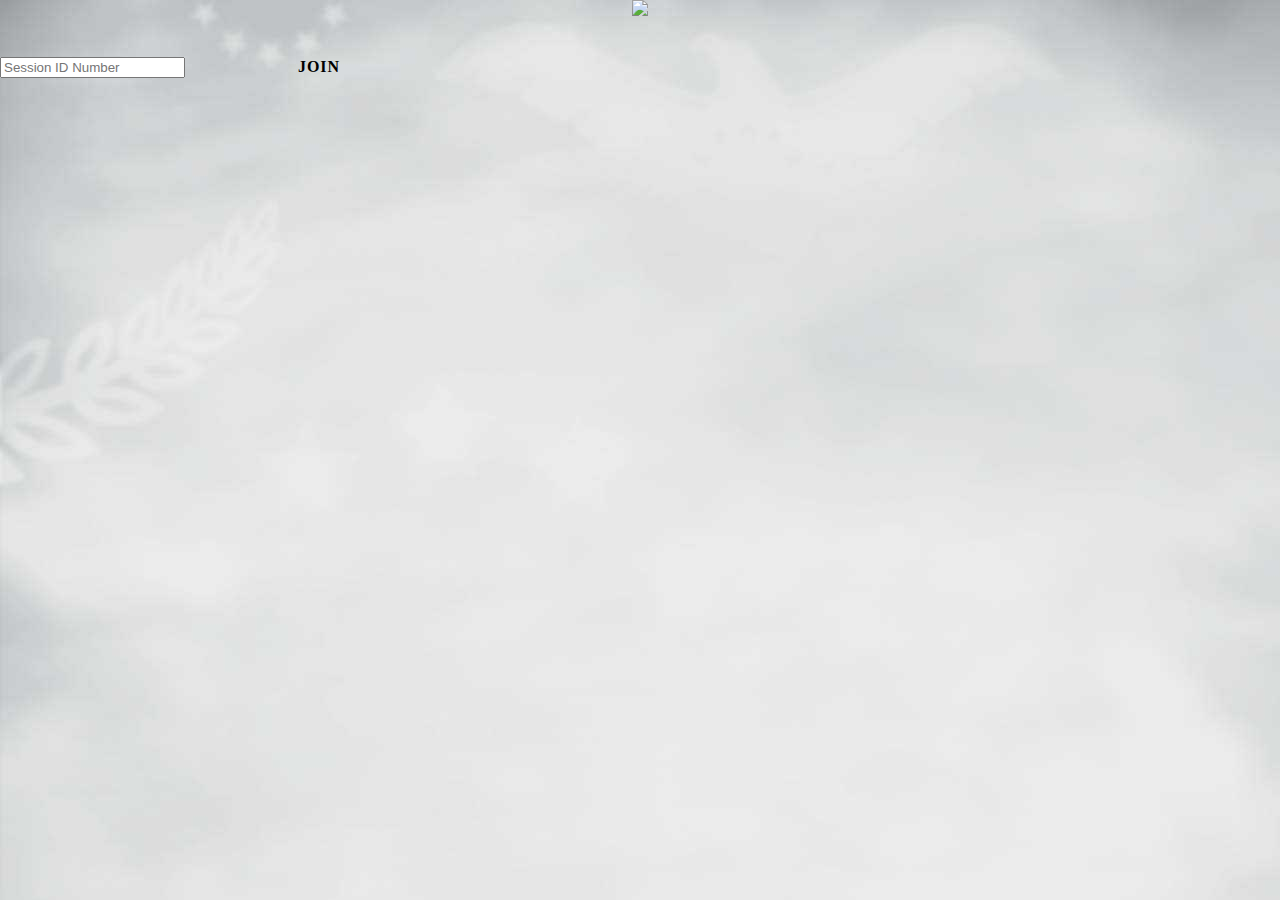
==== index.html @ 445203ab "Initial commit" ====
<!DOCTYPE html PUBLIC "-//W3C//DTD XHTML 1.0 Strict//EN" "http://www.w3.org/TR/xhtml1/DTD/xhtml1-strict.dtd">
<html xmlns="http://www.w3.org/1999/xhtml" lang="en-us" xml:lang="en-us" >
  <head>
    <meta charset="utf-8">
    <title>Interpreter Portal Login - United States Courts</title>
   <meta content="width=device-width, initial-scale=1" name="viewport" />
    <link rel="stylesheet" href="css/interpreter-dashboard.css">
  </head>
  <body>

<div class="holster">
<form action="dashboard.html" method="get" class="signup-form">
<div class="form">

  <div class="form-header" align="center">
        <img src="img/watermark_icon.png"><h1></h1>
  </div>

    <div class="form-body">

      <div class="form-group">
        <label for="videoID" class="label-title"></label>
        <input name="sessionalias" id="videoID" class="form-input" type="text" placeholder="Session ID Number" />
        <button type="submit" class="btn">join</button>
      </div>

    </div>
 </div>
</form> 
</div>
</body>
</html>
---- css/interpreter-dashboard.css ----
@import url('https://fonts.googleapis.com/css2?family=Ovo&family=Roboto+Condensed:ital,wght@0,300;0,400;0,700;1,400&family=Roboto+Serif:opsz,wght@8..144,500&display=swap');


body {
	padding: 0;
	margin: 0;
	background-color: #666;
	background-image: url('../img/flatmosphere-no-star.jpg');
	/*background-position: 0px 100px;
	background-repeat: no-repeat; */
}

video{
	postion: relative;
	width: 100%;
	display: inline-block;
	border:  solid 2px #333;
	border-radius: 10px;

}

.framework {

position: absolute;
top: 0;
bottom: 0;
left: 0;
right: 0;
background-image: linear-gradient(to right, rgba(71,78,104,0.15), rgba(71,78,104,0.53));	
}

.parent {
display: grid;
grid-template-columns: 5% 1fr 2% 1fr 5%;
grid-template-rows: 10% repeat(2, 1fr) 10%;
grid-column-gap: 3px;
grid-row-gap: 10px;
position: absolute;
top: 0;
bottom: 0;
left: 0;
right: 0;
}

.header { grid-area: 1 / 1 / 2 / 6; }
.gutterleft { grid-area: 2 / 1 / 4 / 2; }
.inboundprogram { grid-area: 2 / 2 / 3 / 3; }
.pillarmiddle { grid-area: 2 / 3 / 4 / 4; }
.outboundprogram { grid-area: 2 / 4 / 3 / 5; }
.gutterright { grid-area: 2 / 5 / 4 / 6; }
.inboundcontrols { grid-area: 3 / 2 / 4 / 3; }
.outboundcontrols { grid-area: 3 / 4 / 4 / 5; }
.footer { grid-area: 4 / 1 / 5 / 6; }


.header {

}
	.header img {height: 50px; padding-top: 20px;}


.gutterleft {

}

.inboundprogram {

}

.pillarmiddle {

}

.outboundprogram {

}

.gutterright {

}

.inboundcontrols {
border:  solid 2px #333;
border-radius: 10px;
}

.outboundcontrols {
border:  solid 2px #333;
border-radius: 10px;
}

.footer {

}

/* Indicator Lights */

#statusindicator{
	padding: 20px;
}

.red {
	background-color: #dc3838;
}

.circle {
  width: 25px;
  height: 25px;
  border-radius: 50%;
  box-shadow: 0px 0px 1px 1px #0000001a;
}

.pulse {
  animation: pulse-animation 2s infinite;
}

@keyframes pulse-animation {
  0% {
    box-shadow: 0 0 0 0px rgba(0, 0, 0, 0.2);
  }
  100% {
    box-shadow: 0 0 0 20px rgba(0, 0, 0, 0);
  }
}

/* CONTROLS */
.controlsType{
font-family: Ovo, serif;
font-weight: bold;
font-size: 30px;
color: #121212;
text-align: center;
letter-spacing: 2px;
text-shadow: 2px 4px 3px rgba(0,0,0,0.3), 0px -2px 5px rgba(255,255,255,0.3);
padding: 10px;
}

.inboundControls
{

}




.outboundControls
{


}

.videoControls {
  width:  100%;
  height: 50px;
  background-color: #333;
  cursor:  pointer;
  /* border-bottom-left-radius: 5px;
  border-bottom-right-radius: 5px;
   background-image: linear-gradient(180deg, #333 0%, #000 127%); */
  background: rgba(255,255,255,0.3);
  position: absolute;
  display: inline-block;
  bottom: 0;
  left: 0;
}

.inbound_session_btns{
cursor:  pointer;
width: 100%;
height: 100%;
display: inline-block;
background: rgba(255,255,255,0.3);
}

.outbound_session_btns{
cursor:  pointer;
width: 100%;
height: 100%;
display: inline-block;
background: rgba(255,255,255,0.3);
}

/*.btn-txt{
	padding-left: 10px;
	display: inline-block;
}
  
  .icon::before {
    display: inline-block;
     text-rendering: auto;
    -webkit-font-smoothing: antialiased;
  }

  .playerbtn {
    cursor: pointer;
    height: 30px;
    font-size: 18px;
    min-width: 150px;
    max-width: 250px;
    background-color: transparent;
    border: none;
    align-content: center;
    padding-top: 10px;
    padding-bottom: 10px;
    padding-left: 0px;
    padding-right: 0px;
  }

  .playerbtn button{
    align-content: center;
  }

   .ibcamera-tog:before {
  font: var(--fa-font-solid);
  content: "\f03d";
  color: #FFF;
  text-shadow: 0 2px 4px rgba(0, 0, 0, 0.8);
  } 

  .ibcamera-tog.is-active:before {
  font: var(--fa-font-solid);
  content: "\f4e2";
  color: #ec6c70;
  text-shadow: 0 2px 4px rgba(0, 0, 0, 0.8);
  }

  .obcamera-tog:before {
  font: var(--fa-font-solid);
  content: "\f03d";
  color: #FFF;
  text-shadow: 0 2px 4px rgba(0, 0, 0, 0.8);
  } 

  .obcamera-tog.is-active:before {
  font: var(--fa-font-solid);
  content: "\f4e2";
  color: #ec6c70;
  text-shadow: 0 2px 4px rgba(0, 0, 0, 0.8);
  }

  .ibmic-tog:before {
  font: var(--fa-font-solid);
  content: "\f130";
  color: #FFF;
  text-shadow: 0 2px 4px rgba(0, 0, 0, 0.8);
  } 

  .ibmic-tog.is-active:before {
  font: var(--fa-font-solid);
  content: "\f131";
  color: #ec6c70;
  text-shadow: 0 2px 4px rgba(0, 0, 0, 0.8);
  }
	
  .obmic-tog:before {
  font: var(--fa-font-solid);
  content: "\f130";
  color: #FFF;
  text-shadow: 0 2px 4px rgba(0, 0, 0, 0.8);
  } 

  .obmic-tog.is-active:before {
  font: var(--fa-font-solid);
  content: "\f131";
  color: #ec6c70;
  text-shadow: 0 2px 4px rgba(0, 0, 0, 0.8);
  }

 .iboutput-tog:before {
  font: var(--fa-font-solid);
  content: "\f028";
  color: #FFF;
  text-shadow: 0 2px 4px rgba(0, 0, 0, 0.8);
  } 

  .iboutput-tog.is-active:before {
  font: var(--fa-font-solid);
  content: "\f6a9";
  color: #ec6c70;
  text-shadow: 0 2px 4px rgba(0, 0, 0, 0.8);
  }

  .oboutput-tog:before {
  font: var(--fa-font-solid);
  content: "\f028";
  color: #FFF;
  text-shadow: 0 2px 4px rgba(0, 0, 0, 0.8);
  } 

  .oboutput-tog.is-active:before {
  font: var(--fa-font-solid);
  content: "\f6a9";
  color: #ec6c70;
  text-shadow: 0 2px 4px rgba(0, 0, 0, 0.8);
  }

  .ibfullscreen-tog:before {
  font: var(--fa-font-solid);
  content: "\f065";
  color: #FFF;
  text-shadow: 0 2px 4px rgba(0, 0, 0, 0.8);
  } 

  .ibfullscreen-tog.is-active:before {
  font: var(--fa-font-solid);
  content: "\f065";
  color: #FFF;
  text-shadow: 0 2px 4px rgba(0, 0, 0, 0.8);
  }

  .obfullscreen-tog:before {
  font: var(--fa-font-solid);
  content: "\f065";
  color: #FFF;
  text-shadow: 0 2px 4px rgba(0, 0, 0, 0.8);
  } 

  .obfullscreen-tog.is-active:before {
  font: var(--fa-font-solid);
  content: "\f065";
  color: #FFF;
  text-shadow: 0 2px 4px rgba(0, 0, 0, 0.8);
  }


  .ibdisconnect:before {
  font: var(--fa-font-solid);
  content: "\e552";
  color: #ec6c70;
  text-shadow: 0 2px 4px rgba(0, 0, 0, 0.8);
  } 

  .ibisconnect.is-active:before {
  font: var(--fa-font-solid);
  content: "\e552";
  color: #ec6c70;
  text-shadow: 0 2px 4px rgba(0, 0, 0, 0.8);
  }

  .obdisconnect:before {
  font: var(--fa-font-solid);
  content: "\e552";
  color: #ec6c70;
  text-shadow: 0 2px 4px rgba(0, 0, 0, 0.8);
  } 

  .obdisconnect.is-active:before {
  font: var(--fa-font-solid);
  content: "\e552";
  color: #ec6c70;
  text-shadow: 0 2px 4px rgba(0, 0, 0, 0.8);
  } */


/* NEW STYLES FOR BUTTONS FROM CODEPEN */

.btn {
	width: 250px;
	border: none;
	border-radius: 7px;
	font-family: 'Lato';
	font-size: inherit;
	color: inherit;
	background: none;
	cursor: pointer;
	padding: 12px 12px;
	display: inline-block;
	margin: 5px 5px;
	text-transform: uppercase;
	letter-spacing: 1px;
	font-weight: 700;
	outline: none;
	position: relative;
	-webkit-transition: all 0.3s;
	-moz-transition: all 0.3s;
	transition: all 0.3s;
}

.btn:after {
	content: '';
	position: absolute;
	z-index: -1;
	-webkit-transition: all 0.3s;
	-moz-transition: all 0.3s;
	transition: all 0.3s;
}

/* Pseudo elements for icons */
.btn:before {
	font-family: 'FontAwesome';
	speak: none;
	font-style: normal;
	font-weight: normal;
	font-variant: normal;
	text-transform: none;
	line-height: 1;
	position: relative;
	-webkit-font-smoothing: antialiased;
}


/* Icon separator */
.btn-sep {
	padding: 10px 15px 10px 40px;
}

.btn-sep:before {
	background: rgba(0,0,0,0.15);
	border-top-left-radius: 7px;
	border-bottom-left-radius: 7px;
}

/* Special Blue Buttons */
.btn-special {
	background: #3498db;
	color: #fff;
}

.btn-special:hover {
	background: #2980b9;
}

.btn-special:active {
	background: #2980b9;
	top: 2px;
}

.btn-special:before {
	position: absolute;
	height: 100%;
	left: 0;
	top: 0;
	line-height: 2.5;
	font-size: 100%;
	width: 30px;
}

/* Standard Green and Red Buttons */
.btn-standard {
	background: #2ecc71;
	color: #fff;
}

.btn-standard:hover {
	background: #27ae60;
}

.btn-standard:active {
	background: #27ae60;
	top: 2px;
}

.btn-standard:before {
	position: absolute;
	height: 100%;
	left: 0;
	top: 0;
	line-height: 2.5;
	font-size: 100%;
	width: 30px;
}

.btn-standard.is-active
{
	background: #e74c3c;
}


/* Black Admin buttons */
.btn-admin {
	background: #34495e;
	color: #fff;
}

.btn-admin:hover {
	background: #2c3e50;
}

.btn-admin:active {
	background: #2c3e50;
	top: 2px;
}

.btn-admin:before {
	position: absolute;
	height: 100%;
	left: 0;
	top: 0;
	line-height: 2.5;
	font-size: 100%;
	width: 30px;
}

/* Icons */

.iboutput-tog:before {
	content: "\f028";
}

.iboutput-tog.is-active:before {
	content: "\f6a9";
}

.ibcamera-tog:before {
  content: "\f03d";
  } 

  .ibcamera-tog.is-active:before {
  content: "\f4e2";
  }

  .obcamera-tog:before {
  content: "\f03d";
  } 

  .obcamera-tog.is-active:before {
  content: "\f4e2";
  }

  .ibmic-tog:before {
  content: "\f130";
  } 

  .ibmic-tog.is-active:before {
  content: "\f131";
  }
	
  .obmic-tog:before {
  content: "\f130";
  } 

  .obmic-tog.is-active:before {
  content: "\f131";
  }

 .iboutput-tog:before {
	content: "\f028";
}

.iboutput-tog.is-active:before {
	content: "\f6a9";
}

  .oboutput-tog:before {
  	content: "\f028";
  } 

  .oboutput-tog.is-active:before {
  content: "\f6a9";
  }

  .ibfullscreen-tog:before {
  content: "\f065";
  } 

  .ibfullscreen-tog.is-active:before {
  content: "\f065";
  }

  .obfullscreen-tog:before {
  content: "\f065";
  } 

  .obfullscreen-tog.is-active:before {
  content: "\f065";
  }

  .ibdisconnect:before {
  content: "\e552";
  } 

  .ibisconnect.is-active:before {
  content: "\e552";
  }

  .obdisconnect:before {
  content: "\e552";
  } 

  .obdisconnect.is-active:before {
  content: "\e552";
  }
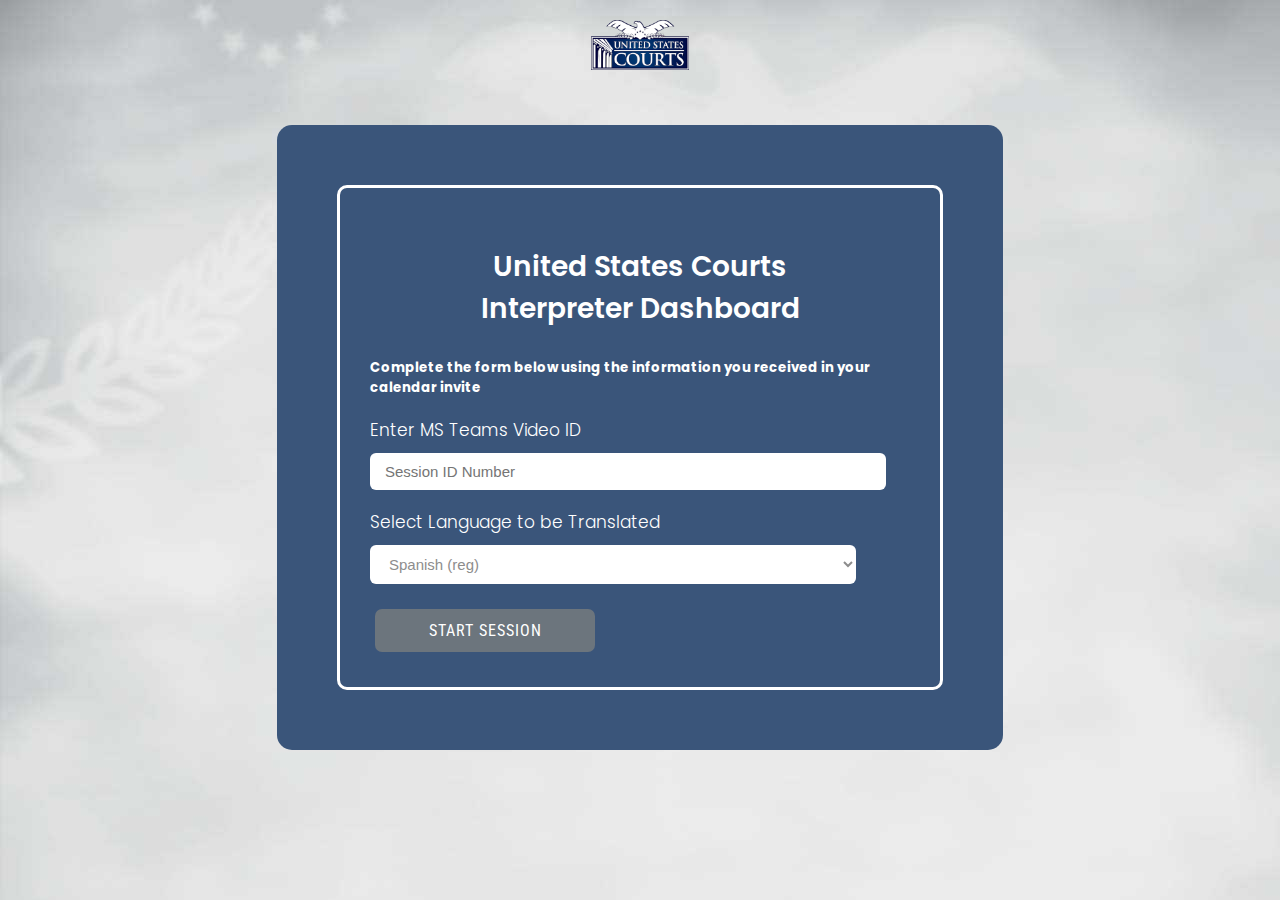
==== commit 97993245: "big push funcitonal demo" ====
--- a/index.html
+++ b/index.html
@@ -8,25 +8,77 @@
   </head>
   <body>
 
-<div class="holster">
-<form action="dashboard.html" method="get" class="signup-form">
+<div class="idxparent">
+
+  <div class="idxheader" align="center">
+    <img src="img/USCourtsLogoPlain.png">
+  </div>
+  <div class="idxleft"></div>
+  <div class="idxmain">
+    <div class="form-body">
+        <div class="row">
+            <div class="form-holder">
+                <div class="form-content">
+                    <div class="form-items">
+                        <div align="center">
+                        <h3>United States Courts <br> Interpreter Dashboard</h3>
+                
+                        <h5>Complete the form below using the information you received in your calendar invite</h5>
+                      </div>
+
+                          <form action="dashboard.html" method="get" class="signup-form">
+                            <p>Enter MS Teams Video ID</p>
+                            <input name="sessionid" id="videoID" class="form-input" type="text" placeholder="Session ID Number" /> <br>
+                            <p>Select Language to be Translated</p>
+                            <select name="languageid" id="langID" class="form-input" placeholder="select language" />
+                                <option value="esp">Spanish (reg)</option>
+                                <option value="fr">French (reg)</option>
+                                <option value="kr">Korean</option>
+                                <option value="cmd">Chinese (Mandarin)</option>
+                                <option value="ccn">Chinese (Cantonese)</option>
+                              </select>
+
+                              <button type="submit" class="btn btn-primary">Start Session</button>
+                          </form>
+                      </div>
+                </div>
+            </div>
+        </div>
+    </div>
+  </div>
+  <div class="idxright"></div>
+  <div class="idxfooter"></div>
+
+</div>
+
+
+<!-- <form action="dashboard.html" method="get" class="signup-form">
 <div class="form">
 
   <div class="form-header" align="center">
-        <img src="img/watermark_icon.png"><h1></h1>
+        <img src="img/USCourtsLogoPlain.png">
   </div>
 
     <div class="form-body">
 
       <div class="form-group">
         <label for="videoID" class="label-title"></label>
-        <input name="sessionalias" id="videoID" class="form-input" type="text" placeholder="Session ID Number" />
-        <button type="submit" class="btn">join</button>
+        <input name="sessionid" id="videoID" class="form-input" type="text" placeholder="Session ID Number" />
+        <label for="languageID" class="label-title"></label>
+        <select name="languageid" id="langID" class="form-input" type="text" placeholder="select language" />
+          <option value="esp">Spanish (reg)</option>
+          <option value="fr">French (reg)</option>
+          <option value="kr">Korean</option>
+          <option value="cmd">Chinese (Mandarin)</option>
+          <option value="ccn">Chinese (Cantonese)</option>
+        </select>  
+        <button type="submit" class="btn">Start Session</button>
+
       </div>
 
     </div>
  </div>
 </form> 
-</div>
+</div> -->
 </body>
 </html>--- a/css/interpreter-dashboard.css
+++ b/css/interpreter-dashboard.css
@@ -1,4 +1,6 @@
 @import url('https://fonts.googleapis.com/css2?family=Ovo&family=Roboto+Condensed:ital,wght@0,300;0,400;0,700;1,400&family=Roboto+Serif:opsz,wght@8..144,500&display=swap');
+@import url('https://fonts.googleapis.com/css2?family=Poppins:wght@300;400;500;700;900&display=swap');
+
 
 
 body {
@@ -80,13 +82,11 @@
 }
 
 .inboundcontrols {
-border:  solid 2px #333;
-border-radius: 10px;
+
 }
 
 .outboundcontrols {
-border:  solid 2px #333;
-border-radius: 10px;
+
 }
 
 .footer {
@@ -125,7 +125,7 @@
 
 /* CONTROLS */
 .controlsType{
-font-family: Ovo, serif;
+font-family: 'Roboto', Helvetica, sans-serif;
 font-weight: bold;
 font-size: 30px;
 color: #121212;
@@ -166,21 +166,448 @@
 
 .inbound_session_btns{
 cursor:  pointer;
-width: 100%;
-height: 100%;
-display: inline-block;
-background: rgba(255,255,255,0.3);
+
 }
 
 .outbound_session_btns{
 cursor:  pointer;
-width: 100%;
-height: 100%;
-display: inline-block;
-background: rgba(255,255,255,0.3);
-}
-
-/*.btn-txt{
+
+}
+
+
+
+
+/* NEW STYLES FOR BUTTONS FROM CODEPEN */
+
+.btn {
+	width: 220px;
+	border: none;
+	border-radius: 7px;
+	font-family: 'Roboto Condensed', 'Roboto', Helvetica;
+	font-size: inherit;
+	color: inherit;
+	background: none;
+	cursor: pointer;
+	padding: 12px 12px;
+	display: inline-block;
+	margin: 5px 5px;
+	text-transform: uppercase;
+	letter-spacing: 1px;
+	font-weight: 400;
+	outline: none;
+	position: relative;
+	-webkit-transition: all 0.3s;
+	-moz-transition: all 0.3s;
+	transition: all 0.3s;
+}
+
+.btn:after {
+	content: '';
+	position: absolute;
+	z-index: -1;
+	-webkit-transition: all 0.3s;
+	-moz-transition: all 0.3s;
+	transition: all 0.3s;
+}
+
+/* Pseudo elements for icons */
+.btn:before {
+	font-family: 'FontAwesome';
+	speak: none;
+	font-style: normal;
+	font-weight: normal;
+	font-variant: normal;
+	text-transform: none;
+	line-height: 1;
+	position: relative;
+	-webkit-font-smoothing: antialiased;
+}
+
+
+/* Icon separator */
+.btn-sep {
+	padding: 10px 15px 10px 40px;
+}
+
+.btn-sep:before {
+	background: rgba(0,0,0,0.15);
+	border-top-left-radius: 7px;
+	border-bottom-left-radius: 7px;
+}
+
+/* Special Blue Buttons */
+.btn-special {
+	background: #3498db;
+	color: #fff;
+}
+
+.btn-special:hover {
+	background: #2980b9;
+}
+
+.btn-special:active {
+	background: #2980b9;
+	top: 2px;
+}
+
+.btn-special:before {
+	position: absolute;
+	height: 100%;
+	left: 0;
+	top: 0;
+	line-height: 2.5;
+	font-size: 100%;
+	width: 30px;
+}
+
+/* Standard Green and Red Buttons */
+.btn-standard {
+	background: #2ecc71;
+	color: #fff;
+}
+
+.btn-standard:hover {
+	background: #27ae60;
+}
+
+.btn-standard:active {
+	background: #27ae60;
+	top: 2px;
+}
+
+.btn-standard:before {
+	position: absolute;
+	height: 100%;
+	left: 0;
+	top: 0;
+	line-height: 2.5;
+	font-size: 100%;
+	width: 30px;
+}
+
+.btn-standard.is-active
+{
+	background: #e74c3c;
+}
+
+
+/* Black Admin buttons */
+.btn-admin {
+	background: #34495e;
+	color: #fff;
+}
+
+.btn-admin:hover {
+	background: #2c3e50;
+}
+
+.btn-admin:active {
+	background: #2c3e50;
+	top: 2px;
+}
+
+.btn-admin:before {
+	position: absolute;
+	height: 100%;
+	left: 0;
+	top: 0;
+	line-height: 2.5;
+	font-size: 100%;
+	width: 30px;
+}
+
+/* Icons */
+
+.iboutput-tog:before {
+	content: "\f028";
+}
+
+.iboutput-tog.is-active:before {
+	content: "\f6a9";
+}
+
+.ibcamera-tog:before {
+  content: "\f03d";
+  } 
+
+  .ibcamera-tog.is-active:before {
+  content: "\f4e2";
+  }
+
+  .obcamera-tog:before {
+  content: "\f03d";
+  } 
+
+  .obcamera-tog.is-active:before {
+  content: "\f4e2";
+  }
+
+  .ibmic-tog:before {
+  content: "\f130";
+  } 
+
+  .ibmic-tog.is-active:before {
+  content: "\f131";
+  }
+	
+  .obmic-tog:before {
+  content: "\f130";
+  } 
+
+  .obmic-tog.is-active:before {
+  content: "\f131";
+  }
+
+ .iboutput-tog:before {
+	content: "\f028";
+}
+
+.iboutput-tog.is-active:before {
+	content: "\f6a9";
+}
+
+  .oboutput-tog:before {
+  	content: "\f028";
+  } 
+
+  .oboutput-tog.is-active:before {
+  content: "\f6a9";
+  }
+
+  .ibfullscreen-tog:before {
+  content: "\f065";
+  } 
+
+  .ibfullscreen-tog.is-active:before {
+  content: "\f065";
+  }
+
+  .obfullscreen-tog:before {
+  content: "\f065";
+  } 
+
+  .obfullscreen-tog.is-active:before {
+  content: "\f065";
+  }
+
+  .ibdisconnect:before {
+  content: "\e552";
+  } 
+
+  .ibisconnect.is-active:before {
+  content: "\e552";
+  }
+
+  .obdisconnect:before {
+  content: "\e552";
+  } 
+
+  .obdisconnect.is-active:before {
+  content: "\e552";
+  }
+
+
+
+
+/*~~~~ INDEX PAGE STUFF ~~~~~~~~*/
+
+.idxparent {
+display: grid;
+grid-template-columns: repeat(3, 1fr);
+grid-template-rows: 120px 1fr 120px;
+grid-column-gap: 5px;
+grid-row-gap: 5px;
+font-family: 'Poppins', sans-serif;
+font-weight: 400;
+-webkit-font-smoothing: antialiased;
+text-rendering: optimizeLegibility;
+-moz-osx-font-smoothing: grayscale;
+position: absolute;
+top: 0;
+bottom: 0;
+left: 0;
+right: 0;
+overflow: "hidden";
+}
+
+.idxheader { grid-area: 1 / 1 / 2 / 4; }
+.idxleft { grid-area: 2 / 1 / 3 / 2; }
+.idxmain { grid-area: 2 / 2 / 3 / 3; }
+.idxright { grid-area: 2 / 3 / 3 / 4; }
+.idxfooter { grid-area: 3 / 1 / 4 / 4; }
+
+
+.idxheader img {
+
+	height: 50px; 
+	padding-top: 20px;
+}
+
+
+
+.form-holder {
+      display: flex;
+      flex-direction: column;
+      justify-content: center;
+      align-items: center;
+      text-align: center;
+      height: 100%;
+      background-color: #3a557a;
+}
+
+
+.form-holder{
+	border-radius: 15px;
+}
+
+.form-holder .form-content {
+    position: relative;
+    text-align: center;
+    display: -webkit-box;
+    display: -moz-box;
+    display: -ms-flexbox;
+    display: -webkit-flex;
+    display: flex;
+    -webkit-justify-content: center;
+    justify-content: center;
+    -webkit-align-items: center;
+    align-items: center;
+    padding: 60px;
+}
+
+.form-content .form-items {
+    border: 3px solid #fff;
+    padding: 30px;
+    display: inline-block;
+    width: 100%;
+    min-width: 540px;
+    -webkit-border-radius: 10px;
+    -moz-border-radius: 10px;
+    border-radius: 10px;
+    text-align: left;
+    -webkit-transition: all 0.4s ease;
+    transition: all 0.4s ease;
+}
+
+.form-content h3 {
+    color: #fff;
+    text-align: center;
+    font-size: 28px;
+    font-weight: 600;
+}
+
+/*.form-content h3.form-title {
+    margin-bottom: 30px;
+}*/
+
+.form-content h5{
+  color: #FFF;
+  padding-bottom: 0px;
+  text-align: left;
+}
+
+.form-content p {
+    color: #fff;
+    text-align: left;
+    font-size: 17px;
+    font-weight: 300;
+    line-height: 20px;
+    margin-bottom: 10px;
+}
+
+
+.form-content label, .was-validated .form-check-input:invalid~.form-check-label, .was-validated .form-check-input:valid~.form-check-label{
+    color: #fff;
+}
+
+.form-content input[type=text], .form-content input[type=password], .form-content input[type=email], .form-content select {
+    width: 90%;
+    padding: 10px 15px;
+    text-align: left;
+    border: 0;
+    outline: 0;
+    border-radius: 6px;
+    background-color: #fff;
+    font-size: 15px;
+    font-weight: 300;
+    color: #8D8D8D;
+    -webkit-transition: all 0.3s ease;
+    transition: all 0.3s ease;
+    margin-top: 3px;
+    margin-bottom: 5px;
+}
+
+
+
+
+.btn-primary{
+    background-color: #6C757D;
+    color: #FFF;
+    outline: none;
+    border: 0px;
+    margin-top: 20px;
+    box-shadow: none;
+}
+
+.btn-primary:hover, .btn-primary:focus, .btn-primary:active{
+    background-color: #495056;
+    outline: none !important;
+    border: none !important;
+     box-shadow: none;
+}
+
+.form-content textarea {
+    position: static !important;
+    width: 100%;
+    padding: 8px 20px;
+    border-radius: 6px;
+    text-align: left;
+    background-color: #fff;
+    border: 0;
+    font-size: 15px;
+    font-weight: 300;
+    color: #8D8D8D;
+    outline: none;
+    resize: none;
+    height: 120px;
+    -webkit-transition: none;
+    transition: none;
+    margin-bottom: 14px;
+}
+
+.form-content textarea:hover, .form-content textarea:focus {
+    border: 0;
+    background-color: #ebeff8;
+    color: #8D8D8D;
+}
+
+.mv-up{
+    margin-top: -9px !important;
+    margin-bottom: 8px !important;
+}
+
+.invalid-feedback{
+    color: #ff606e;
+}
+
+.valid-feedback{
+   color: #2acc80;
+}
+
+
+
+
+
+
+/*
+
+
+ORIGINAL VIDEO CONTROL BUTTONS
+
+
+
+
+.btn-txt{
 	padding-left: 10px;
 	display: inline-block;
 }
@@ -351,236 +778,3 @@
   text-shadow: 0 2px 4px rgba(0, 0, 0, 0.8);
   } */
 
-
-/* NEW STYLES FOR BUTTONS FROM CODEPEN */
-
-.btn {
-	width: 250px;
-	border: none;
-	border-radius: 7px;
-	font-family: 'Lato';
-	font-size: inherit;
-	color: inherit;
-	background: none;
-	cursor: pointer;
-	padding: 12px 12px;
-	display: inline-block;
-	margin: 5px 5px;
-	text-transform: uppercase;
-	letter-spacing: 1px;
-	font-weight: 700;
-	outline: none;
-	position: relative;
-	-webkit-transition: all 0.3s;
-	-moz-transition: all 0.3s;
-	transition: all 0.3s;
-}
-
-.btn:after {
-	content: '';
-	position: absolute;
-	z-index: -1;
-	-webkit-transition: all 0.3s;
-	-moz-transition: all 0.3s;
-	transition: all 0.3s;
-}
-
-/* Pseudo elements for icons */
-.btn:before {
-	font-family: 'FontAwesome';
-	speak: none;
-	font-style: normal;
-	font-weight: normal;
-	font-variant: normal;
-	text-transform: none;
-	line-height: 1;
-	position: relative;
-	-webkit-font-smoothing: antialiased;
-}
-
-
-/* Icon separator */
-.btn-sep {
-	padding: 10px 15px 10px 40px;
-}
-
-.btn-sep:before {
-	background: rgba(0,0,0,0.15);
-	border-top-left-radius: 7px;
-	border-bottom-left-radius: 7px;
-}
-
-/* Special Blue Buttons */
-.btn-special {
-	background: #3498db;
-	color: #fff;
-}
-
-.btn-special:hover {
-	background: #2980b9;
-}
-
-.btn-special:active {
-	background: #2980b9;
-	top: 2px;
-}
-
-.btn-special:before {
-	position: absolute;
-	height: 100%;
-	left: 0;
-	top: 0;
-	line-height: 2.5;
-	font-size: 100%;
-	width: 30px;
-}
-
-/* Standard Green and Red Buttons */
-.btn-standard {
-	background: #2ecc71;
-	color: #fff;
-}
-
-.btn-standard:hover {
-	background: #27ae60;
-}
-
-.btn-standard:active {
-	background: #27ae60;
-	top: 2px;
-}
-
-.btn-standard:before {
-	position: absolute;
-	height: 100%;
-	left: 0;
-	top: 0;
-	line-height: 2.5;
-	font-size: 100%;
-	width: 30px;
-}
-
-.btn-standard.is-active
-{
-	background: #e74c3c;
-}
-
-
-/* Black Admin buttons */
-.btn-admin {
-	background: #34495e;
-	color: #fff;
-}
-
-.btn-admin:hover {
-	background: #2c3e50;
-}
-
-.btn-admin:active {
-	background: #2c3e50;
-	top: 2px;
-}
-
-.btn-admin:before {
-	position: absolute;
-	height: 100%;
-	left: 0;
-	top: 0;
-	line-height: 2.5;
-	font-size: 100%;
-	width: 30px;
-}
-
-/* Icons */
-
-.iboutput-tog:before {
-	content: "\f028";
-}
-
-.iboutput-tog.is-active:before {
-	content: "\f6a9";
-}
-
-.ibcamera-tog:before {
-  content: "\f03d";
-  } 
-
-  .ibcamera-tog.is-active:before {
-  content: "\f4e2";
-  }
-
-  .obcamera-tog:before {
-  content: "\f03d";
-  } 
-
-  .obcamera-tog.is-active:before {
-  content: "\f4e2";
-  }
-
-  .ibmic-tog:before {
-  content: "\f130";
-  } 
-
-  .ibmic-tog.is-active:before {
-  content: "\f131";
-  }
-	
-  .obmic-tog:before {
-  content: "\f130";
-  } 
-
-  .obmic-tog.is-active:before {
-  content: "\f131";
-  }
-
- .iboutput-tog:before {
-	content: "\f028";
-}
-
-.iboutput-tog.is-active:before {
-	content: "\f6a9";
-}
-
-  .oboutput-tog:before {
-  	content: "\f028";
-  } 
-
-  .oboutput-tog.is-active:before {
-  content: "\f6a9";
-  }
-
-  .ibfullscreen-tog:before {
-  content: "\f065";
-  } 
-
-  .ibfullscreen-tog.is-active:before {
-  content: "\f065";
-  }
-
-  .obfullscreen-tog:before {
-  content: "\f065";
-  } 
-
-  .obfullscreen-tog.is-active:before {
-  content: "\f065";
-  }
-
-  .ibdisconnect:before {
-  content: "\e552";
-  } 
-
-  .ibisconnect.is-active:before {
-  content: "\e552";
-  }
-
-  .obdisconnect:before {
-  content: "\e552";
-  } 
-
-  .obdisconnect.is-active:before {
-  content: "\e552";
-  }
-
-
-
-
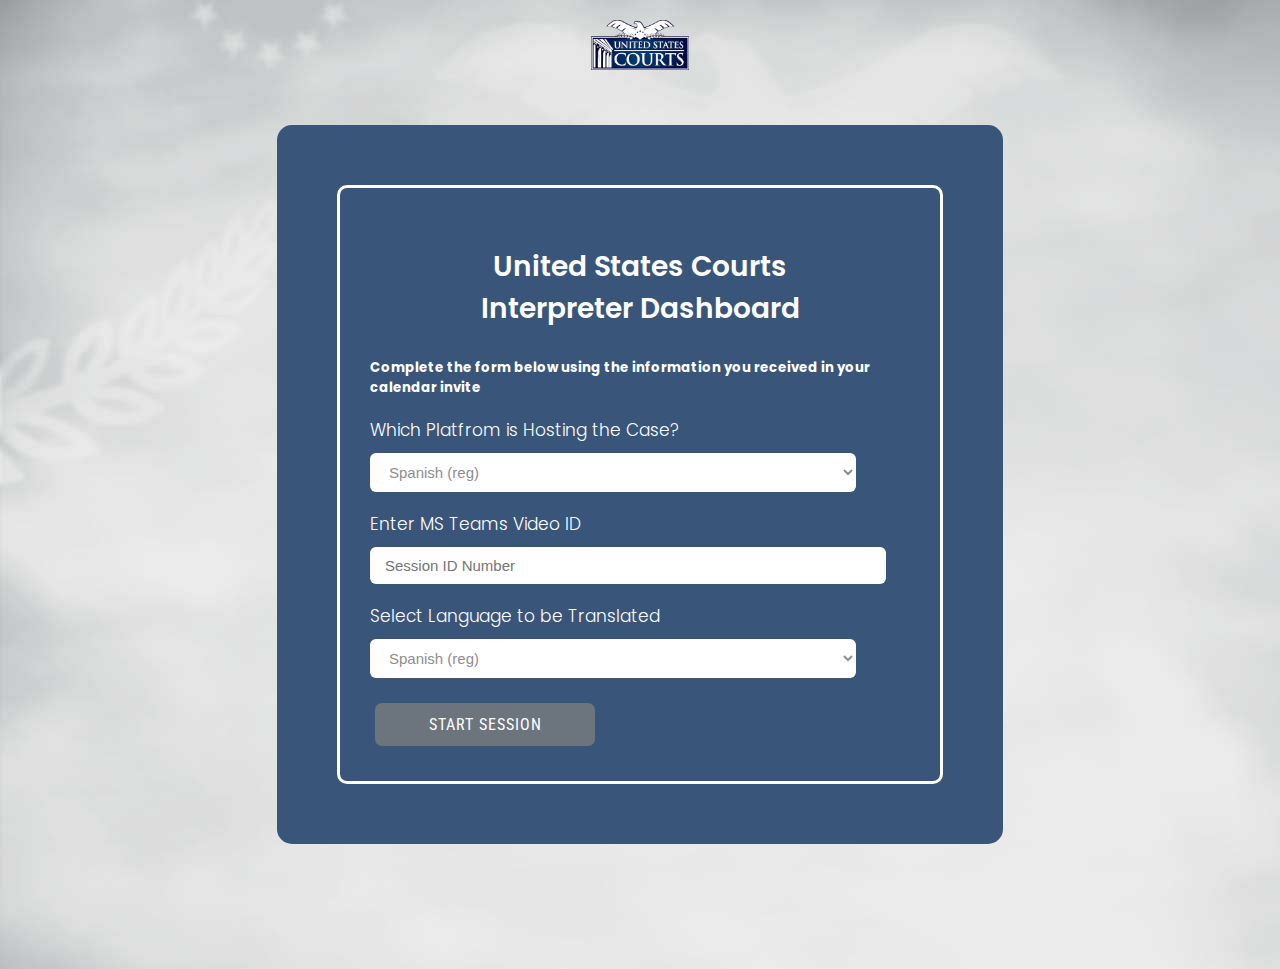
==== commit 48371bf2: "adding in multi-platform stuff" ====
--- a/index.html
+++ b/index.html
@@ -27,6 +27,14 @@
                       </div>
 
                           <form action="dashboard.html" method="get" class="signup-form">
+                            <p>Which Platfrom is Hosting the Case?</p>
+                            <select name="platformuri" id="platformuri" class="form-input" placeholder="Choose Platfrom" />
+                                <option value="esp">Spanish (reg)</option>
+                                <option value="fr">French (reg)</option>
+                                <option value="kr">Korean</option>
+                                <option value="cmd">Chinese (Mandarin)</option>
+                                <option value="ccn">Chinese (Cantonese)</option>
+                              </select>
                             <p>Enter MS Teams Video ID</p>
                             <input name="sessionid" id="videoID" class="form-input" type="text" placeholder="Session ID Number" /> <br>
                             <p>Select Language to be Translated</p>
--- a/css/interpreter-dashboard.css
+++ b/css/interpreter-dashboard.css
@@ -28,7 +28,7 @@
 bottom: 0;
 left: 0;
 right: 0;
-background-image: linear-gradient(to right, rgba(71,78,104,0.15), rgba(71,78,104,0.53));	
+background:linear-gradient(90deg, rgba(58, 85, 122, 0.6) 0%, rgba(210, 217, 218, 0.6) 50%, rgba(79, 106, 109, 0.6) 100%);	
 }
 
 .parent {
@@ -230,23 +230,25 @@
 }
 
 .btn-sep:before {
-	background: rgba(0,0,0,0.15);
+	background: rgba(0,0,0,0.12);
+	border-right: solid 1px #999;
 	border-top-left-radius: 7px;
 	border-bottom-left-radius: 7px;
 }
 
 /* Special Blue Buttons */
 .btn-special {
-	background: #3498db;
-	color: #fff;
+	background: #cdd4dc;
+	color: #3a557a;
+	border:  solid 1px #3a557a;
 }
 
 .btn-special:hover {
-	background: #2980b9;
+	background: #aab9c9;
 }
 
 .btn-special:active {
-	background: #2980b9;
+	background: #cdd4dc;
 	top: 2px;
 }
 
@@ -257,21 +259,22 @@
 	top: 0;
 	line-height: 2.5;
 	font-size: 100%;
-	width: 30px;
+	width: 40px;
 }
 
 /* Standard Green and Red Buttons */
 .btn-standard {
-	background: #2ecc71;
-	color: #fff;
+	background: #d4d9ca;
+	color: #576b30;
+	border: solid 1px #576b30;
 }
 
 .btn-standard:hover {
-	background: #27ae60;
+	background: #acb894;
 }
 
 .btn-standard:active {
-	background: #27ae60;
+	background: #acb894;
 	top: 2px;
 }
 
@@ -280,18 +283,20 @@
 	height: 100%;
 	left: 0;
 	top: 0;
-	line-height: 2.5;
-	font-size: 100%;
-	width: 30px;
+	line-height: 2.0;
+	font-size: 120%;
+	width: 40px;
 }
 
 .btn-standard.is-active
 {
-	background: #e74c3c;
-}
-
-
-/* Black Admin buttons */
+	color: #9a3738;
+	border:  solid 1px #9a3738;
+	background: #e5cbcd;
+}
+
+
+/* Leave Courtroom */
 .btn-admin {
 	background: #34495e;
 	color: #fff;
@@ -313,7 +318,32 @@
 	top: 0;
 	line-height: 2.5;
 	font-size: 100%;
-	width: 30px;
+	width: 40px;
+}
+
+/* Leave Interpreter Session */
+.btn2-admin {
+	background: #34495e;
+	color: #fff;
+}
+
+.btn2-admin:hover {
+	background: #2c3e50;
+}
+
+.btn2-admin:active {
+	background: #2c3e50;
+	top: 2px;
+}
+
+.btn2-admin:before {
+	position: absolute;
+	height: 100%;
+	left: 0;
+	top: 0;
+	line-height: 2.5;
+	font-size: 100%;
+	width: 40px;
 }
 
 /* Icons */
@@ -351,15 +381,15 @@
   }
 	
   .obmic-tog:before {
-  content: "\f130";
+  content: "\f3c9";
   } 
 
   .obmic-tog.is-active:before {
-  content: "\f131";
+  content: "\f539";
   }
 
  .iboutput-tog:before {
-	content: "\f028";
+	content: "\f58f";
 }
 
 .iboutput-tog.is-active:before {
@@ -391,11 +421,11 @@
   }
 
   .ibdisconnect:before {
-  content: "\e552";
+  content: "\f24e";
   } 
 
   .ibisconnect.is-active:before {
-  content: "\e552";
+  content: "\f24e";
   }
 
   .obdisconnect:before {
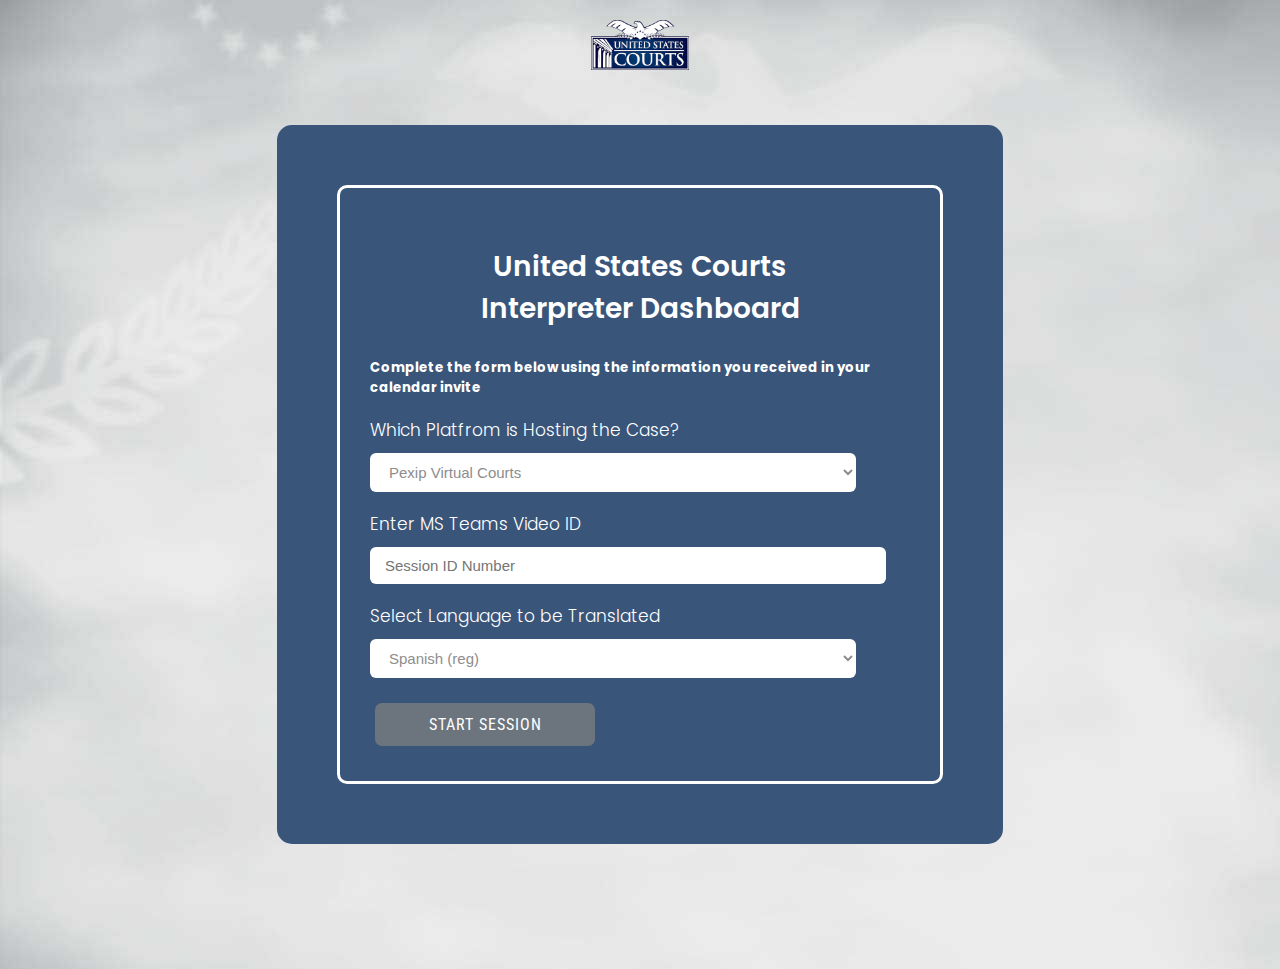
==== commit 9f5a1998: "Update index.html" ====
--- a/index.html
+++ b/index.html
@@ -29,11 +29,10 @@
                           <form action="dashboard.html" method="get" class="signup-form">
                             <p>Which Platfrom is Hosting the Case?</p>
                             <select name="platformuri" id="platformuri" class="form-input" placeholder="Choose Platfrom" />
-                                <option value="esp">Spanish (reg)</option>
-                                <option value="fr">French (reg)</option>
-                                <option value="kr">Korean</option>
-                                <option value="cmd">Chinese (Mandarin)</option>
-                                <option value="ccn">Chinese (Cantonese)</option>
+                                <option value="@pex-gcc.com">Pexip Virtual Courts</option>
+                                <option value="@pexip.com">Microsoft Teams</option>
+                                <option value="@zoomcrc.com">Zoom</option>
+                                <option value="@webex.com">WebEx</option>
                               </select>
                             <p>Enter MS Teams Video ID</p>
                             <input name="sessionid" id="videoID" class="form-input" type="text" placeholder="Session ID Number" /> <br>
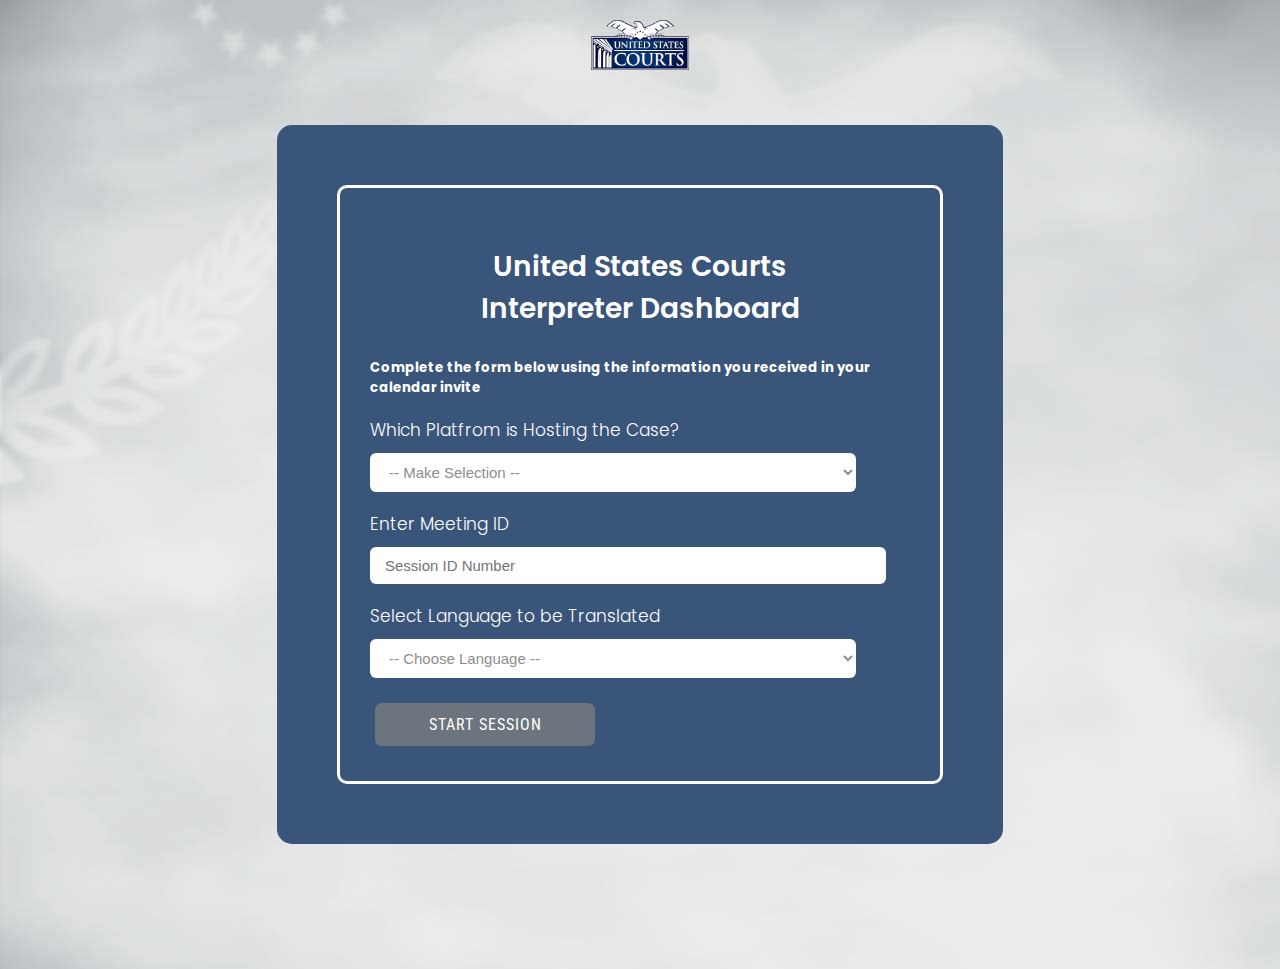
==== commit 5078d15d: "adding options (zoom and webex do not work yet)" ====
--- a/index.html
+++ b/index.html
@@ -28,16 +28,29 @@
 
                           <form action="dashboard.html" method="get" class="signup-form">
                             <p>Which Platfrom is Hosting the Case?</p>
-                            <select name="platformuri" id="platformuri" class="form-input" placeholder="Choose Platfrom" />
-                                <option value="@pex-gcc.com">Pexip Virtual Courts</option>
-                                <option value="@pexip.com">Microsoft Teams</option>
-                                <option value="@zoomcrc.com">Zoom</option>
-                                <option value="@webex.com">WebEx</option>
+                            <select name="platformuri" id="platformuri" class="form-input" placeholder="Choose Platfrom"/>
+                                <option value=""> -- Make Selection -- </option>
+                                <option value="pex-gcc.com">Pexip Virtual Courts</option>
+                                <option value="pexip.com">Microsoft Teams</option>
+                                <option value="zoomcrc.com">Zoom</option>
+                                <option value="webex.com">WebEx</option>
                               </select>
-                            <p>Enter MS Teams Video ID</p>
+                            <p>Enter Meeting ID</p>
                             <input name="sessionid" id="videoID" class="form-input" type="text" placeholder="Session ID Number" /> <br>
+
+                            <div id="zoomcrc.com" class="inv">
+                              <p>Enter Zoom Session Password (if needed)</p>
+                              <input name="vidsessionPassZ" id="vidsessionPassZ" class="form-input" type="text" placeholder="Enter Zoom Session Password" /><br>
+                            </div>
+
+                            <div id="webex.com" class="inv">
+                              <p>Enter Webex Session Password (if needed)</p>
+                              <input name="vidsessionPassW" id="vidsessionPassW" class="form-input" type="text" placeholder="Enter Webex Session Password" /><br>
+                            </div>
+
                             <p>Select Language to be Translated</p>
                             <select name="languageid" id="langID" class="form-input" placeholder="select language" />
+                                <option value=""> -- Choose Language -- </option>
                                 <option value="esp">Spanish (reg)</option>
                                 <option value="fr">French (reg)</option>
                                 <option value="kr">Korean</option>
@@ -57,35 +70,21 @@
   <div class="idxfooter"></div>
 
 </div>
+<script type="text/javascript">
+    document
+    .getElementById('platformuri')
+    .addEventListener('change', function () {
+        'use strict';
+        var vis = document.querySelector('.vis'),   
+        target = document.getElementById(this.value);
+            if (vis !== null) {
+            vis.className = 'inv';
+                    }
+            if (target !== null ) {
+            target.className = 'vis';
+                    }
+    });
 
-
-<!-- <form action="dashboard.html" method="get" class="signup-form">
-<div class="form">
-
-  <div class="form-header" align="center">
-        <img src="img/USCourtsLogoPlain.png">
-  </div>
-
-    <div class="form-body">
-
-      <div class="form-group">
-        <label for="videoID" class="label-title"></label>
-        <input name="sessionid" id="videoID" class="form-input" type="text" placeholder="Session ID Number" />
-        <label for="languageID" class="label-title"></label>
-        <select name="languageid" id="langID" class="form-input" type="text" placeholder="select language" />
-          <option value="esp">Spanish (reg)</option>
-          <option value="fr">French (reg)</option>
-          <option value="kr">Korean</option>
-          <option value="cmd">Chinese (Mandarin)</option>
-          <option value="ccn">Chinese (Cantonese)</option>
-        </select>  
-        <button type="submit" class="btn">Start Session</button>
-
-      </div>
-
-    </div>
- </div>
-</form> 
-</div> -->
+</script>
 </body>
 </html>--- a/css/interpreter-dashboard.css
+++ b/css/interpreter-dashboard.css
@@ -624,7 +624,9 @@
    color: #2acc80;
 }
 
-
+.inv {
+    display: none;
+}
 
 
 
